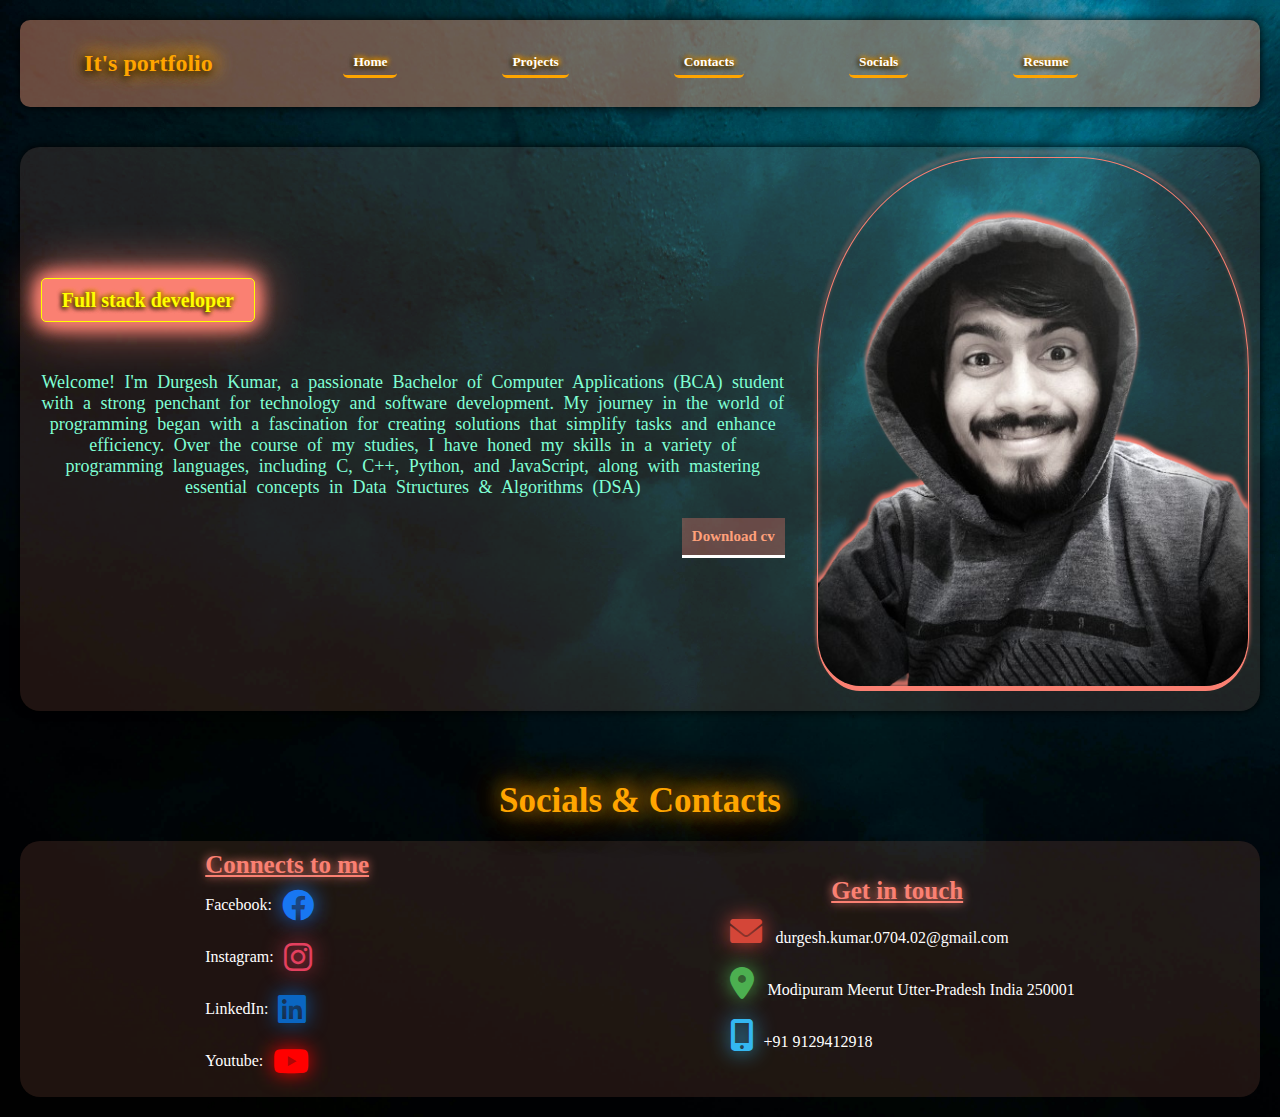
==== index.html @ 2863e368 "Add files via upload" ====
<!DOCTYPE html>
<html lang="en">
<head>
    <meta charset="UTF-8">
    <meta name="viewport" content="width=device-width, initial-scale=1.0">
    <title>my portfolio</title>
    <link rel="stylesheet" href="style.css">
    <link rel="stylesheet" href="https://cdnjs.cloudflare.com/ajax/libs/font-awesome/6.0.0-beta3/css/all.min.css">
</head>
<body>
    <div class="container">
        <div class="navbar">
            <div class="head"><h2>It's portfolio</h2></div>
            <div class="nav-link">
                <div class="button"><button><a href="index.html">Home</a></button></div>
                <div class="button"><button><a href="project/projects.html">Projects</a></button></div>
                <div class="button"><button><a href="contact.html">Contacts</a></button></div>
                <div class="button"><button><a href="#head">Socials</a></button></div>
                <div class="button"><button><a href="Resume.pdf">Resume</a></button></div>
            </div>
        </div>
        <div class="profile">
            <div class="intro">
                <h2 class="blink"><span>Full stack developer</span></h2>
                <p>
                    Welcome! <span id="i">I</span>'m <span id="name">Durgesh Kumar</span>, a passionate Bachelor of Computer Applications (BCA)
                    student with a strong penchant for technology and software development. My journey in the world
                    of programming began with a fascination for creating solutions that simplify tasks and enhance efficiency.
                    Over the course of my studies, I have honed my skills in a variety of programming languages,
                    including C, C++, Python, and JavaScript, along with mastering essential concepts in 
                    Data Structures & Algorithms (DSA)
                </p>
                <div><button type="button">Download cv</button></div>
            </div>
            <div class="picture">
                <img src="pic.png"/>
            </div>
        </div>
        <div class="social">
            <div id="head"><h3>Socials & Contacts</h3></div>
            <div class="media">
                <div >
                    <h4>Connects to me</h4>
                    <ul>
                        <li class="connect">Facebook: <a href="https://www.facebook.com/jarvis072" target="_blank"><i class="fab fa-facebook icon icon-facebook"></i></a></li>
                        <li class="connect">Instagram: <a href="https://www.instagram.com/jarvis_durgesh72" target="_blank"><i class="fab fa-instagram icon icon-instagram"></i></a></li>
                        <li class="connect">LinkedIn: <a href="https://www.linkedin.com/in/durgesh-du7080594874" target="_blank"><i class="fab fa-linkedin icon icon-linkedin"></i></a></li>
                        <li class="connect">Youtube: <a href="https://www.youtube.com/@learn-techanimationprogram5651" target="_blank"> <i class="fab fa-youtube icon icon-youtube"></i></a></li>
                    </ul>
                </div>
                <div class="touch">
                    <h4>Get in touch</h4>
                    <ul >
                        <li><i class="fas fa-envelope icon icon-email"></i> durgesh.kumar.0704.02@gmail.com</li>
                        <li><i class="fas fa-map-marker-alt icon icon-address"></i> Modipuram Meerut Utter-Pradesh India 250001</li>
                        <li><i class="fas fa-mobile-alt icon icon-mobile"></i>+91 9129412918</li>
                    </ul>
                </div>
            </div>
        </div>
    </div>
    <script src="script.js"></script>
</body>
</html>
---- style.css ----
*{
    margin: 0;
    padding: 0;
    font-family:cursive;
}
body{
    /* background-color:darkslategray; */
    background-image: url(bg.jpg);
    background-size:cover;
}
.container{
    display: flex;
    flex-direction: column;
}
.navbar{
    display: flex;
    flex-direction: row;
    justify-content: space-around;
    padding: 20px;
    margin: 20px;
    flex-wrap: wrap;
    background-color: rgba(255, 160, 122, 0.416);
    color: orange;
    border-radius: 10px;
    transition:.5s;
    box-shadow: 0 0 10px black;
}
.navbar:hover{
    transition:.5s;
    transform:scaleY(1.05);
    /* box-shadow: 1px 1px 20px salmon; */
    border: 1px solid salmon;
}
.head{
    margin: 10px;
}
.head h2{
    text-shadow: 2px -2px 20px orange,
                -2px 2px 10px black,
                2px -2px 20px orange,
                -2px 2px 10px black;
}
.nav-link{
    display: flex;
    flex-direction: row;
    justify-content:space-around;
    width: 70%;
    align-items: center;
    margin-right: 75px;
}
.button button{
    padding: 5px 10px 5px 10px;
    cursor: pointer;
    border: none;
    background-color: transparent;
    color: white;
    font-weight: 700;
    transition: .5s;
    border-bottom: 3px solid orange;
    text-shadow: 1px -1px 5px orange,
                -1px 1px 5px black,
                1px -1px 5px orange,
                -1px 1px 5px black;
    border-radius: 5px;
}
a{
    text-decoration: none;
    color:white ;
}
.button button:hover{
    background-color: salmon;
    overflow:visible;
    transition: 0.5s;
    box-shadow: 1px -1px 10px salmon,
                -1px 1px 10px salmon,
                1px -1px 10px salmon,
                -1px 1px 10px salmon;
}
.profile{
    display: flex;
    flex-direction: row;
    justify-content: space-around;
    flex-wrap: wrap;
    margin: 20px;
    /* border: 2px solid lightsalmon; */
    padding-top: 10px;
    border-radius: 20px;
    background-color: rgba(255, 160, 122, 0.123);
    box-shadow: 0px 0px 10px black;
    padding-bottom: 20px;
}
.profile .intro{
    margin: 20px;
    display: flex;
    justify-content: center;
    flex-direction: column;
    align-items: center;
    width: 60%;
}
.intro h2{
    width: 100%;
    margin-bottom: 60px;
    font-weight: bold;
    text-wrap: nowrap;
    color: orange;
    font-size: 20px;
}
@keyframes blink{
    0% { opacity: 0; }
    20% { opacity: 1; }
    25% { opacity: 0; }
    30% { opacity: 1; }
    45% { opacity: 0; }
    50% { opacity: 1; }
    55% { opacity: 0; }
    65% { opacity: 1; }
    70% { opacity: 0; }
    80% { opacity: 1; }
    100% {opacity: 1; }
}
.blink {
    animation: blink 1s 2;
}
.intro h2 span{
    border-bottom: 2px solid orange;
    background-color: salmon;
    padding: 10px 20px 10px 20px;
    border-radius: 5px;
    text-shadow: 1px -1px 5px orange,
                -1px 1px 5px black,
                1px -1px 5px orange,
                -1px 1px 5px black;
    box-shadow: 1px -1px 50px salmon,
                -1px 1px 20px salmon,
                1px -1px 20px salmon,
                -1px 1px 20px salmon;
    border: 1px solid yellow;
    color: yellow;
}
.intro p{
    font-size: large;
    word-spacing: 5px;
    text-align: center;
    margin-bottom: 20px;
    color:aquamarine;
    font-family:cursive;
}
.picture img{
    max-width: 95%;
    height: auto;
    display: block;
    margin: auto;
    border-top-left-radius: 40%;
    border-top-right-radius: 40%;
    /* background-color: rgba(255, 160, 122, 0.123); */
    filter: drop-shadow(0px -5px 2px salmon);
    border-bottom: 5px solid salmon;
    border-top: 1px solid salmon;
    border-left: 1px solid salmon;
    border-right: 1px solid salmon;
    border-bottom-left-radius: 10%;
    border-bottom-right-radius: 10%;
    transition: .5s;
}
.picture img:hover{
    transition: .5s;
    transform: scale(1.03);
    filter: drop-shadow(0px -5px 3px orange);
    border-color: orange;
}

.intro div{
    width: 100%;
    text-align: end;
    flex-wrap: wrap;
}
.intro div button{
    font-size: 15px;
    font-weight: bold;
    border:none;
    border-bottom: 3px solid white;
    background-color:transparent;
    cursor: pointer;
    color: lightsalmon;
    padding: 10px;
    transition: .5s;
    background-color: rgba(250, 128, 114, 0.337);
}
.intro div button:hover{
    border-bottom: 3px solid orange;
    color: white;
    box-shadow: 0px 0px 20px salmon;
    border: 1px solid yellow;
    transform: scale(1.04);
}
#head h3{
    margin-top: 50px;
    color: orange;
    text-align: center;
    font-size: 35px;
    text-shadow: 2px -2px 40px orange,
                -2px 2px 20px black,
                2px -2px 20px orange,
                -2px 2px 40px black;

}
.media{
    display: flex;
    flex-direction: row;
    justify-content: space-around;
    margin-top: 50px;
    h4{
        font-size: 25px;
        text-align: center;
    }
    background-color: rgba(255, 160, 122, 0.123);
    margin: 20px;
    border-radius: 20px;
    padding: 10px;
    flex-wrap: wrap;
}
.media h4{
    color: salmon;
    text-shadow: 0 0 10px salmon;
    text-decoration: underline;
    /* border: 1px solid salmon; */
}
.media div ul li{
    list-style-type: none;
}
.touch{
    display: flex;
    flex-direction: column;
    justify-content: center;
    align-items: center;
}
.connect{
    display: flex;
    flex-direction: row;
    justify-content: flex-start;
    align-items: center;
}



.icon {
    font-size: 2em; /* Adjust the size as needed */
    margin: 10px;
}
.icon-facebook {
    color: #1877F2;
    text-shadow:0 0 20px #1877F2;
}
.icon-instagram {
    color: #E4405F;
    text-shadow:0 0 20px #E4405F;
}
.icon-linkedin {
    color: #0A66C2;
    text-shadow:0 0 20px #0A66C2;
}
.icon-youtube {
    color: #FF0000;
    text-shadow:0 0 20px #FF0000;
}
.icon-twitter {
    color: #1DA1F2;
    text-shadow:0 0 20px #1877F2;
}
.icon-email {
    color: #D44638;
    text-shadow:0 0 20px #D44638;
}
.icon-address {
    color: #4CAF50;
    text-shadow:0 0 20px #4CAF50;
}
.icon-mobile {
    color: #34B7F1;
    text-shadow:0 0 20px #34B7F1;
}
.social{
    color: white;
}
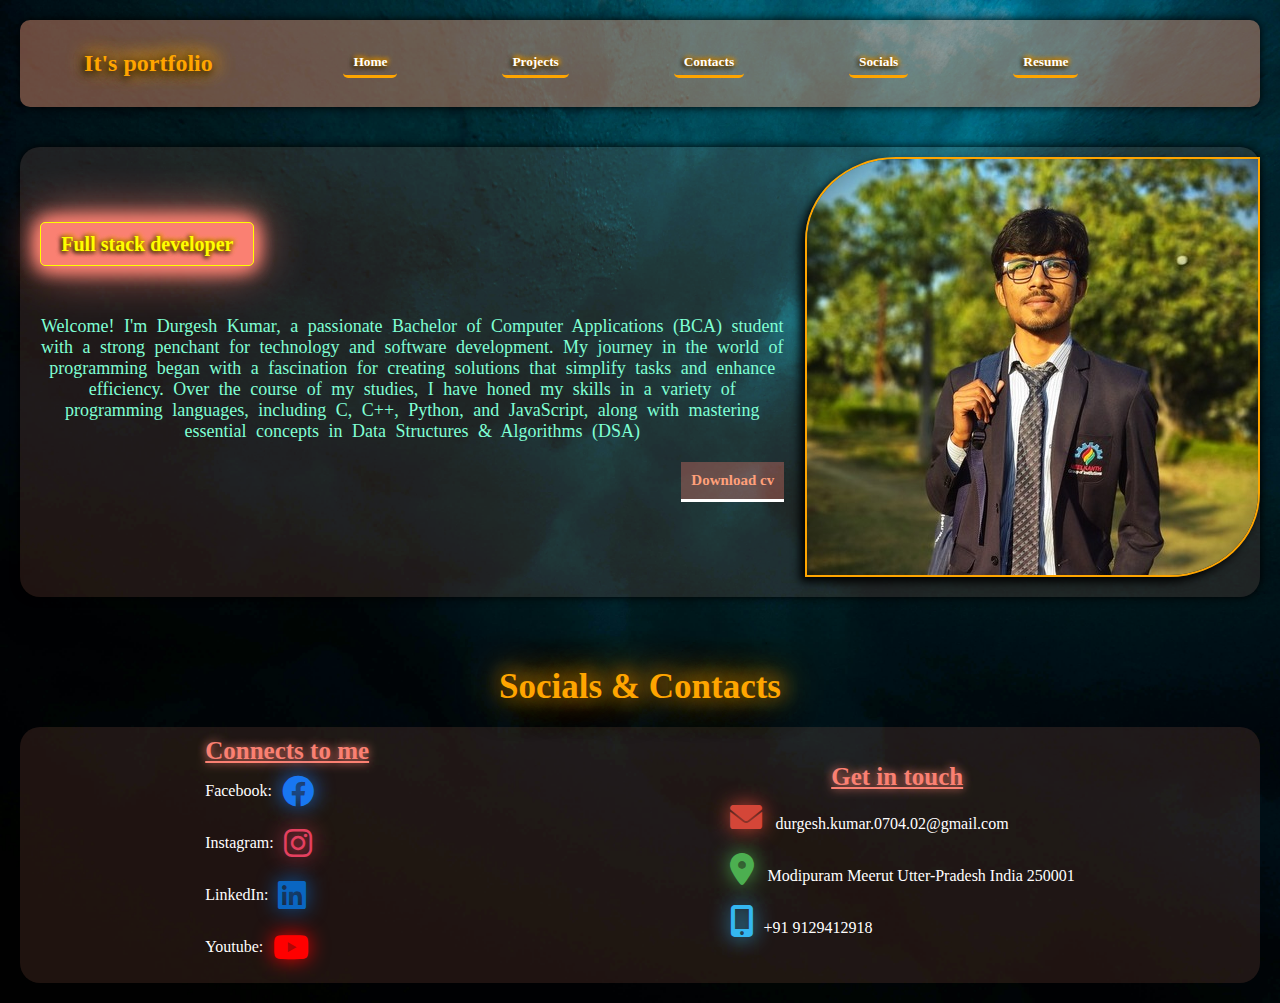
==== commit 6d1d1518: "update" ====
--- a/index.html
+++ b/index.html
@@ -33,7 +33,7 @@
                 <div><button type="button">Download cv</button></div>
             </div>
             <div class="picture">
-                <img src="pic.png"/>
+                <img src="pic-b1g.jpg"/>
             </div>
         </div>
         <div class="social">
--- a/style.css
+++ b/style.css
@@ -146,26 +146,27 @@
     font-family:cursive;
 }
 .picture img{
-    max-width: 95%;
+    max-width: 100%;
     height: auto;
     display: block;
     margin: auto;
-    border-top-left-radius: 40%;
-    border-top-right-radius: 40%;
+    border-top-left-radius: 20%;
+    /* border-top-right-radius: 5%; */
     /* background-color: rgba(255, 160, 122, 0.123); */
-    filter: drop-shadow(0px -5px 2px salmon);
-    border-bottom: 5px solid salmon;
+    /* border-bottom: 1px solid salmon;
     border-top: 1px solid salmon;
     border-left: 1px solid salmon;
-    border-right: 1px solid salmon;
-    border-bottom-left-radius: 10%;
-    border-bottom-right-radius: 10%;
-    transition: .5s;
+    border-right: 1px solid salmon; */
+    /* border-bottom-left-radius: 5%; */
+    border: 2px solid orange;
+    border-bottom-right-radius: 20%;
+    transition: .5s;
+    box-shadow: -5px 5px 10px black;
 }
 .picture img:hover{
     transition: .5s;
     transform: scale(1.03);
-    filter: drop-shadow(0px -5px 3px orange);
+    filter: drop-shadow(5px 5px 3px orange);
     border-color: orange;
 }
 
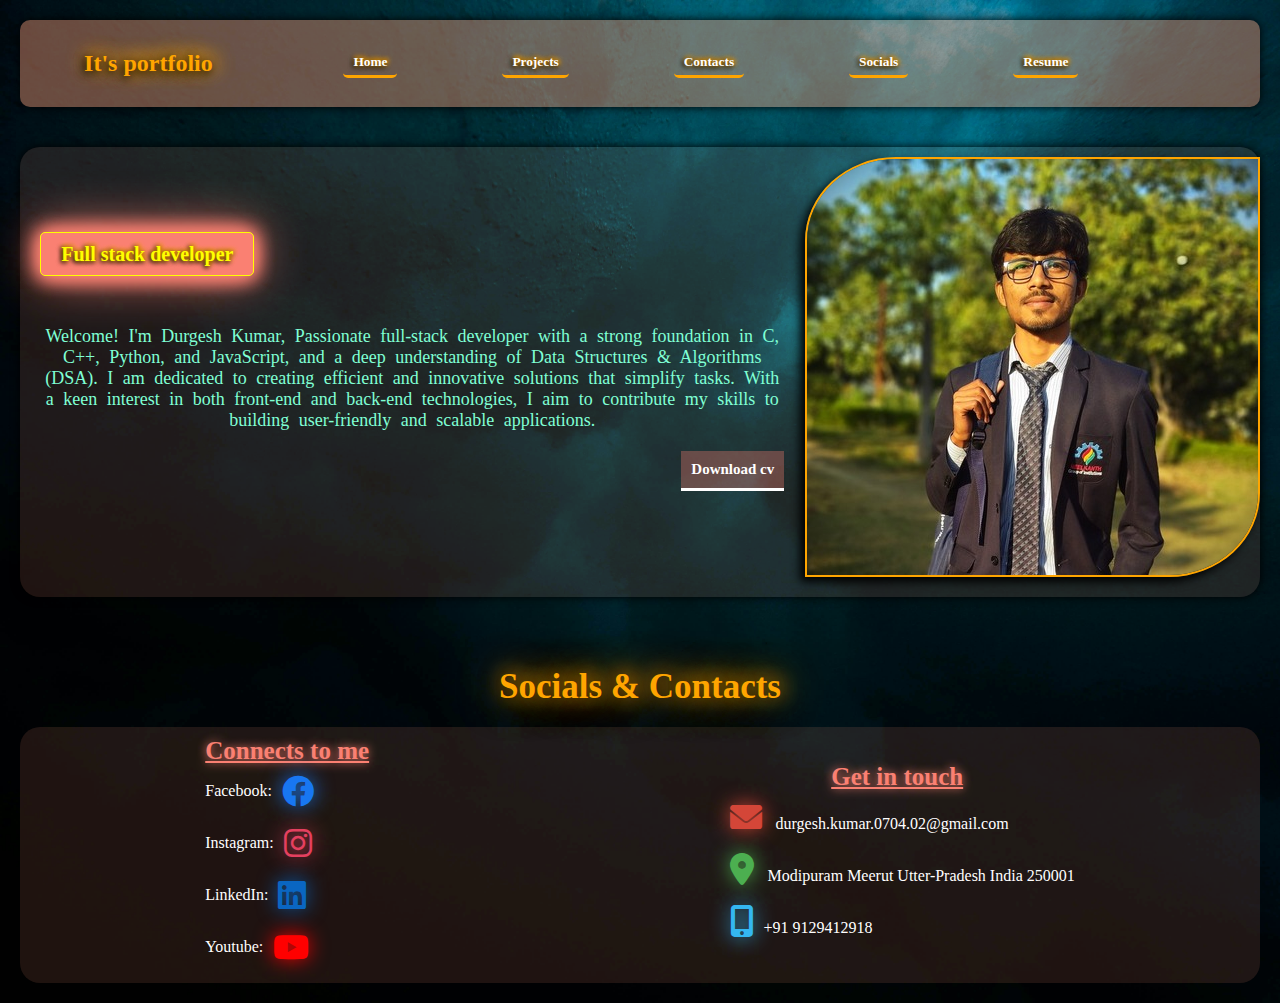
==== commit 4a7d80af: "update" ====
--- a/index.html
+++ b/index.html
@@ -16,21 +16,21 @@
                 <div class="button"><button><a href="project/projects.html">Projects</a></button></div>
                 <div class="button"><button><a href="contact.html">Contacts</a></button></div>
                 <div class="button"><button><a href="#head">Socials</a></button></div>
-                <div class="button"><button><a href="Resume.pdf">Resume</a></button></div>
+                <div class="button"><button><a href="UpdateResume.pdf" target="_blank">Resume</a></button></div>
             </div>
         </div>
         <div class="profile">
             <div class="intro">
                 <h2 class="blink"><span>Full stack developer</span></h2>
                 <p>
-                    Welcome! <span id="i">I</span>'m <span id="name">Durgesh Kumar</span>, a passionate Bachelor of Computer Applications (BCA)
-                    student with a strong penchant for technology and software development. My journey in the world
-                    of programming began with a fascination for creating solutions that simplify tasks and enhance efficiency.
-                    Over the course of my studies, I have honed my skills in a variety of programming languages,
-                    including C, C++, Python, and JavaScript, along with mastering essential concepts in 
-                    Data Structures & Algorithms (DSA)
+                    Welcome! <span id="i">I</span>'m <span id="name">Durgesh Kumar</span>, 
+                    Passionate full-stack developer with a strong foundation in C, C++, Python, 
+                    and JavaScript, and a deep understanding of Data Structures & Algorithms (DSA).  
+                    I am dedicated to creating efficient and innovative solutions that simplify tasks. 
+                    With a keen interest in both front-end and back-end technologies, 
+                    I aim to contribute my skills to building user-friendly and scalable applications.
                 </p>
-                <div><button type="button">Download cv</button></div>
+                <div><button type="button"><a href="UpdateResume.pdf" download="UpdateResume.pdf">Download cv</a></button></div>
             </div>
             <div class="picture">
                 <img src="pic-b1g.jpg"/>
